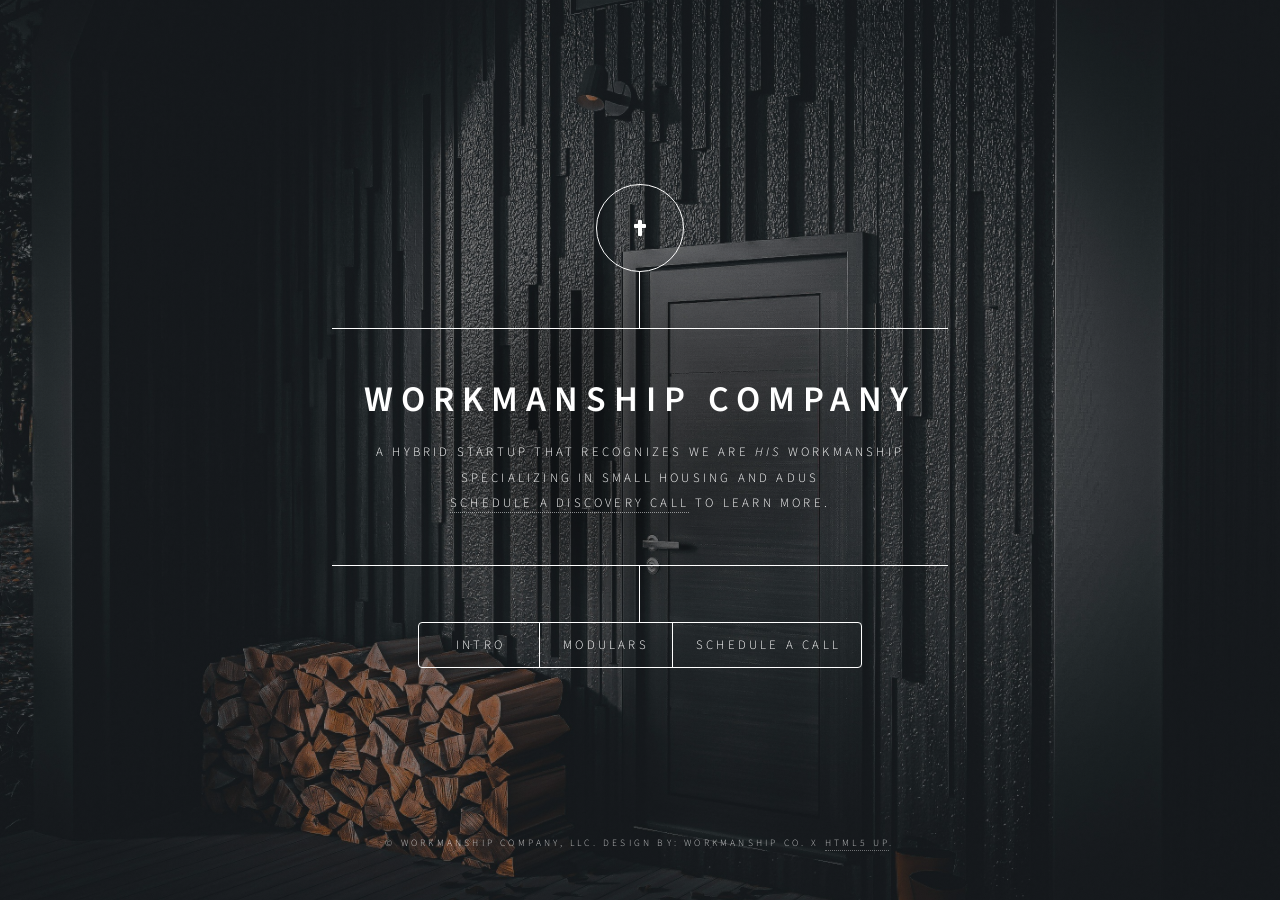
==== sojourn_30_3d.html @ 90fa0908 "more updates - TGBTG" ====
<!DOCTYPE HTML>
<!--
TO GOD BE THE GLORY - 2025 
	Dimension by HTML5 UP
	html5up.net | @ajlkn
	Free for personal and commercial use under the CCA 3.0 license (html5up.net/license)
-->
<html>

<head>
	<title>workmanship co.</title>
	<meta charset="utf-8" />
	<meta name="viewport" content="width=device-width, initial-scale=1, user-scalable=no" />
	<link rel="stylesheet" href="assets/css/main.css" />
	<noscript>
		<link rel="stylesheet" href="assets/css/noscript.css" />
	</noscript>
</head>

<body class="is-preload">

	<!-- Wrapper -->
	<div id="wrapper">

		<!-- Header -->
		<header id="header">
			<div class="logo">
				<i class="fas fa-cross"></i>
			</div>
			<div class="content">
				<div class="inner">
					<h1>Workmanship Company</h1>
					<p>A hybrid startup that recognizes we are <em>HIS</em> workmanship <br> specializing in small
						 housing and ADUs <br> <!--<a
							href="https://link.workmanship.co/widget/bookings/chatwithworkmanship">schedule a discovery
							call</a> -->
							<a href="#calendar">schedule a discovery call</a>
						to learn more.</p>
				</div>
			</div>
			<nav>
				<ul>
					<!-- <li><a href="#intro">Intro</a></li>
								<li><a href="#work">Models</a></li>
								<li><a href="#about">About</a></li>
								<li><a href="#contact">Contact</a></li> -->

					<li><a href="#intro">Intro</a></li>
					<!--<li><a href="#tinyhouse">Tiny Homes</a></li>-->
					<li><a href="#modulars">Modulars</a></li>
					<!--<li><a href="#modulars">Containers</a></li> -->
					 <!-- <li><a href="#modelspricing">Pricing</a></li> -->
					<!--<li><a href="#contact">Quick Start Guide</a></li>-->
					<!-- <li><a href="#3d_viewer">View in 3D</a></li> -->
					 <li><a href="#calendar">Schedule a Call</a></li>

				</ul>
			</nav>
		</header>

		<!-- Main -->
		<div id="main">

			<!-- Intro -->
			<article id="intro">
				<h2 class="major">Intro</h2>
				<span class="image main"><img src="images/cabin_800_px.JPG" alt="" /></span>
				<p>Before the world changed due to COVID, I had a dream, to build something cool. I prayed and asked God
					for direction, and I believe He gave me, simply "start small." I had been intrigued by the idea of
					tiny houses, and so that started the journey.</p>
				<p>The first modular project "Sojourn" is the flagship of what I hope to be a collection of custom built or highly customized
					"off the beaten path" tiny houses. The "Sojourn" takes its name from a word used even in Biblical
					times, meaning short or temporary stay. I opted to make it a "disconnected" space, meaning I have intentionally decided 
					to remove internet WIFI and TVs in order to promote organic thought and reflection and a "quiet place." 
					From my personal experience as well as actual research, that is found to be better for mental health. 
					Wanted to help foster an atmosphere of peaceful, quiet bliss, encouraging myself and others to time to breath.
				</p>
				<p>The Sojourn is currently available for short term rentals, you can <a target="_blank"
						rel="noopener noreferrer" href="https://www.airbnb.com/rooms/1277547156513435525"><strong>book
							it here.</strong></a></p>
				<p>My story continues. After that, I kept praying as I continued to want to learn more about the world of tiny houses and
					other small housing, such as shipping container houses, modulars, and A-frames. In 2024, by Gods
					graces, Workmanship Company was born. <br> <br> My dream is to build small beautiful and affordable
					housing spaces that can aid one in their quest for a more minimalistic lifestyle, and offer a
					disconnect and getaway from the normal course of life. My current goal is to help you build one of our current models on your property, or connect you with those building tiny homes on wheels, A-frames, and Shipping Container housing. Then help guide you along the process, whichever path you choose.
					Workmanship Company aims facilitate the upstart of a community of those appreciative of tiny living, and provide a place where your tiny house dreams become reality. </p>
			</article>


			<!-- Model: Sojourn -->
			<article id="modulars">
				<h2 class="major">Sojourn Casa 30</h2>
				<span class="image main"><img src="images/sojourn_30_black_exterior.png" alt="" /></span>
				<p>The Sojourn Casa 30 is a 16x30 480 sq ft. modular home offering luxury at an affordable price on
					conventional or slab foundation. Comes in standard and deluxe models. Options include a 16x12 back
					deck with our deluxe model, and the choice between a black or blue exterior siding.  <a href="#3d_viewer_1" >Take a 3D Tour (takes a few minutes to load)</a></p> 
				<p style="display: flex; flex-direction: column;"><a
						href="#calendar"
						class="button primary">Let's Build</a></p>
			</article>


			<!-- Model: Shogun -->
			<article id="modulars">
				<h2 class="major">Sojourn Casa 40</h2>
				<span class="image main"><img src="images/sojourn_40_black_exterior_1540x1210.png" alt="" /></span>
				<p>The Sojourn Casa 40 is a 16x40 640 sq ft. modular home offering luxury and additional space at an
					affordable price on conventional or slab foundation. Comes in standard and deluxe models. Options
					include a 16x12 back deck with our Deluxe model and the choice between black or blue exterior siding. <a href="viewer2.html" >Take a 3D Tour (takes a few minutes to load)</a></p> 
				<P style="display: flex; flex-direction: column;"><a
						href="#calendar"
						class="button primary">Let's Build</a></P>
			</article>

			<!-- 3D Viewer -->
			 
			<article id="3d_viewer_1">
				<h2 class="major">Sojourn Casa 30 Tour</h2>

				<div style="width:100%; height:700px;">
					<iframe src="https://viewer.tinyeasy.co?designViewer=f6b82cb5-5135-4a66-bc75-b08a7bab921f" style="width:100%; height:100%; border:none;" frameborder="0"
						allowfullscreen>
					</iframe>
				</div>
				<P style="display: flex; flex-direction: column;"><a
						href="#calendar"
						class="button primary">Let's Build</a></P>
			</article>




	
			<article id="calendar">
				<h2 class="major">Schedule a Call</h2>
				<!-- <iframe src="https://link.workmanship.co/widget/booking/3oI3dqCGJcI8I9xsNzCR" style="width: 100%;border:none;overflow: hidden;" scrolling="no" id="3oI3dqCGJcI8I9xsNzCR_1755703673486"></iframe><br><script src="https://link.workmanship.co/js/form_embed.js" type="text/javascript"></script> -->
			<iframe src="https://link.workmanship.co/widget/booking/3oI3dqCGJcI8I9xsNzCR" style="width: 100%;border:none;overflow: hidden;" scrolling="no" id="3oI3dqCGJcI8I9xsNzCR_1755792618648"></iframe><br><script src="https://link.workmanship.co/js/form_embed.js" type="text/javascript"></script>
			</article>



			<!--  Version 2 -->
			<article id="contact">

			
<div>
				<iframe
    src="https://link.workmanship.co/widget/form/Af2not3WNgk77LhYDXPC"
    style="width:100%;height:100%;border:none;border-radius:0px"
    id="inline-Af2not3WNgk77LhYDXPC" 
    data-layout="{'id':'INLINE'}"
    data-trigger-type="alwaysShow"
    data-trigger-value=""
    data-activation-type="alwaysActivated"
    data-activation-value=""
    data-deactivation-type="neverDeactivate"
    data-deactivation-value=""
    data-form-name="** MY GHL CONTACT US FORM ** "
    data-height="873"
    data-layout-iframe-id="inline-Af2not3WNgk77LhYDXPC"
    data-form-id="Af2not3WNgk77LhYDXPC"
    title="** MY GHL CONTACT US FORM ** "
        >
</iframe>
<script src="https://link.workmanship.co/js/form_embed.js"></script>

</div>
			</article>
			<!-- End version 2-->



			<!-- Calendar (Embedded) -->
<article id="schedule_call">
<iframe src="https://link.workmanship.co/widget/booking/3oI3dqCGJcI8I9xsNzCR" 
style="width: 100%;border:none;overflow: hidden;" 
scrolling="no" 
id="3oI3dqCGJcI8I9xsNzCR_1755703673486">
</iframe><br><script src="https://link.workmanship.co/js/form_embed.js" type="text/javascript"></script>
<!-- if they schedule a call, it shoudl also add them to the mailing list -->
</article>

			 <!-- End Calendar (Embedded)-->


		</div>

		<!-- Footer -->
		<footer id="footer">
			<p class="copyright">&copy; Workmanship Company, LLC. Design by: Workmanship Co. x <a href="https://html5up.net">HTML5 UP</a>.
			</p>
		</footer>

	</div>

	<!-- BG -->
	<div id="bg"></div>

	<!-- Scripts -->
	<script src="assets/js/jquery.min.js"></script>
	<script src="assets/js/browser.min.js"></script>
	<script src="assets/js/breakpoints.min.js"></script>
	<script src="assets/js/util.js"></script>
	<script src="assets/js/main.js"></script>

</body>

</html>
---- assets/css/main.css ----
@import url(fontawesome-all.min.css);
@import url("https://fonts.googleapis.com/css?family=Source+Sans+Pro:300italic,600italic,300,600");

/*
	Dimension by HTML5 UP
	html5up.net | @ajlkn
	Free for personal and commercial use under the CCA 3.0 license (html5up.net/license)
*/

html, body, div, span, applet, object,
iframe, h1, h2, h3, h4, h5, h6, p, blockquote,
pre, a, abbr, acronym, address, big, cite,
code, del, dfn, em, img, ins, kbd, q, s, samp,
small, strike, strong, sub, sup, tt, var, b,
u, i, center, dl, dt, dd, ol, ul, li, fieldset,
form, label, legend, table, caption, tbody,
tfoot, thead, tr, th, td, article, aside,
canvas, details, embed, figure, figcaption,
footer, header, hgroup, menu, nav, output, ruby,
section, summary, time, mark, audio, video {
	margin: 0;
	padding: 0;
	border: 0;
	font-size: 100%;
	font: inherit;
	vertical-align: baseline;}

article, aside, details, figcaption, figure,
footer, header, hgroup, menu, nav, section {
	display: block;}

body {
	line-height: 1;
}

ol, ul {
	list-style: none;
}

blockquote, q {
	quotes: none;
}

	blockquote:before, blockquote:after, q:before, q:after {
		content: '';
		content: none;
	}

table {
	border-collapse: collapse;
	border-spacing: 0;
}

body {
	-webkit-text-size-adjust: none;
}

/* mark {
	background-color: transparent;
	color: inherit;
} */

input::-moz-focus-inner {
	border: 0;
	padding: 0;
}

input, select, textarea {
	-moz-appearance: none;
	-webkit-appearance: none;
	-ms-appearance: none;
	appearance: none;
}

/* Basic */

	@-ms-viewport {
		width: device-width;
	}

	@media screen and (max-width: 480px) {

		html, body {
			min-width: 320px;
		}

	}

	html {
		box-sizing: border-box;
	}

	*, *:before, *:after {
		box-sizing: inherit;
	}

	body {
		background: #1b1f22;
	}

		body.is-preload *, body.is-preload *:before, body.is-preload *:after {
			-moz-animation: none !important;
			-webkit-animation: none !important;
			-ms-animation: none !important;
			animation: none !important;
			-moz-transition: none !important;
			-webkit-transition: none !important;
			-ms-transition: none !important;
			transition: none !important;
		}

/* Type */

	html {
		font-size: 16pt;
	}

		@media screen and (max-width: 1680px) {

			html {
				font-size: 12pt;
			}

		}

		@media screen and (max-width: 736px) {

			html {
				font-size: 11pt;
			}

		}

		@media screen and (max-width: 360px) {

			html {
				font-size: 10pt;
			}

		}

	body, input, select, textarea {
		color: #ffffff;
		font-family: "Source Sans Pro", sans-serif;
		font-weight: 300;
		font-size: 1rem;
		line-height: 1.65;
	}

	a {
		-moz-transition: color 0.2s ease-in-out, background-color 0.2s ease-in-out, border-bottom-color 0.2s ease-in-out;
		-webkit-transition: color 0.2s ease-in-out, background-color 0.2s ease-in-out, border-bottom-color 0.2s ease-in-out;
		-ms-transition: color 0.2s ease-in-out, background-color 0.2s ease-in-out, border-bottom-color 0.2s ease-in-out;
		transition: color 0.2s ease-in-out, background-color 0.2s ease-in-out, border-bottom-color 0.2s ease-in-out;
		border-bottom: dotted 1px rgba(255, 255, 255, 0.5);
		text-decoration: none;
		color: inherit;
	}

		a:hover {
			border-bottom-color: transparent;
		}

	strong, b {
		color: #ffffff;
		font-weight: 600;
	}

	em, i {
		font-style: italic;
	}

	p {
		margin: 0 0 2rem 0;
	}

	h1, h2, h3, h4, h5, h6 {
		color: #ffffff;
		font-weight: 600;
		line-height: 1.5;
		margin: 0 0 1rem 0;
		text-transform: uppercase;
		letter-spacing: 0.2rem;
	}

		h1 a, h2 a, h3 a, h4 a, h5 a, h6 a {
			color: inherit;
			text-decoration: none;
		}

		h1.major, h2.major, h3.major, h4.major, h5.major, h6.major {
			border-bottom: solid 1px #ffffff;
			width: -moz-max-content;
			width: -webkit-max-content;
			width: -ms-max-content;
			width: max-content;
			padding-bottom: 0.5rem;
			margin: 0 0 2rem 0;
		}

	h1 {
		font-size: 2.25rem;
		line-height: 1.3;
		letter-spacing: 0.5rem;
	}

	h2 {
		font-size: 1.5rem;
		line-height: 1.4;
		letter-spacing: 0.5rem;
	}

	h3 {
		font-size: 1rem;
	}

	h4 {
		font-size: 0.8rem;
	}

	h5 {
		font-size: 0.7rem;
	}

	h6 {
		font-size: 0.6rem;
	}

	@media screen and (max-width: 736px) {

		h1 {
			font-size: 1.75rem;
			line-height: 1.4;
		}

		h2 {
			font-size: 1.25em;
			line-height: 1.5;
		}

	}

	sub {
		font-size: 0.8rem;
		position: relative;
		top: 0.5rem;
	}

	sup {
		font-size: 0.8rem;
		position: relative;
		top: -0.5rem;
	}

	blockquote {
		border-left: solid 4px #ffffff;
		font-style: italic;
		margin: 0 0 2rem 0;
		padding: 0.5rem 0 0.5rem 2rem;
	}

	code {
		background: rgba(255, 255, 255, 0.075);
		border-radius: 4px;
		font-family: "Courier New", monospace;
		font-size: 0.9rem;
		margin: 0 0.25rem;
		padding: 0.25rem 0.65rem;
	}

	pre {
		-webkit-overflow-scrolling: touch;
		font-family: "Courier New", monospace;
		font-size: 0.9rem;
		margin: 0 0 2rem 0;
	}

		pre code {
			display: block;
			line-height: 1.75;
			padding: 1rem 1.5rem;
			overflow-x: auto;
		}

	hr {
		border: 0;
		border-bottom: solid 1px #ffffff;
		margin: 2.75rem 0;
	}

	.align-left {
		text-align: left;
	}

	.align-center {
		text-align: center;
	}

	.align-right {
		text-align: right;
	}

/* Form */

	form {
		margin: 0 0 2rem 0;
	}

		form > :last-child {
			margin-bottom: 0;
		}

		form > .fields {
			display: -moz-flex;
			display: -webkit-flex;
			display: -ms-flex;
			display: flex;
			-moz-flex-wrap: wrap;
			-webkit-flex-wrap: wrap;
			-ms-flex-wrap: wrap;
			flex-wrap: wrap;
			width: calc(100% + 3rem);
			margin: -1.5rem 0 2rem -1.5rem;
		}

			form > .fields > .field {
				-moz-flex-grow: 0;
				-webkit-flex-grow: 0;
				-ms-flex-grow: 0;
				flex-grow: 0;
				-moz-flex-shrink: 0;
				-webkit-flex-shrink: 0;
				-ms-flex-shrink: 0;
				flex-shrink: 0;
				padding: 1.5rem 0 0 1.5rem;
				width: calc(100% - 1.5rem);
			}

				form > .fields > .field.half {
					width: calc(50% - 0.75rem);
				}

				form > .fields > .field.third {
					width: calc(100%/3 - 0.5rem);
				}

				form > .fields > .field.quarter {
					width: calc(25% - 0.375rem);
				}

		@media screen and (max-width: 480px) {

			form > .fields {
				width: calc(100% + 3rem);
				margin: -1.5rem 0 2rem -1.5rem;
			}

				form > .fields > .field {
					padding: 1.5rem 0 0 1.5rem;
					width: calc(100% - 1.5rem);
				}

					form > .fields > .field.half {
						width: calc(100% - 1.5rem);
					}

					form > .fields > .field.third {
						width: calc(100% - 1.5rem);
					}

					form > .fields > .field.quarter {
						width: calc(100% - 1.5rem);
					}

		}

	label {
		color: #ffffff;
		display: block;
		font-size: 0.8rem;
		font-weight: 300;
		letter-spacing: 0.2rem;
		line-height: 1.5;
		margin: 0 0 1rem 0;
		text-transform: uppercase;
	}

	input[type="text"],
	input[type="password"],
	input[type="email"],
	input[type="tel"],
	select,
	textarea {
		-moz-appearance: none;
		-webkit-appearance: none;
		-ms-appearance: none;
		appearance: none;
		-moz-transition: border-color 0.2s ease-in-out, box-shadow 0.2s ease-in-out, background-color 0.2s ease-in-out;
		-webkit-transition: border-color 0.2s ease-in-out, box-shadow 0.2s ease-in-out, background-color 0.2s ease-in-out;
		-ms-transition: border-color 0.2s ease-in-out, box-shadow 0.2s ease-in-out, background-color 0.2s ease-in-out;
		transition: border-color 0.2s ease-in-out, box-shadow 0.2s ease-in-out, background-color 0.2s ease-in-out;
		background-color: transparent;
		border-radius: 4px;
		border: solid 1px #ffffff;
		color: inherit;
		display: block;
		outline: 0;
		padding: 0 1rem;
		text-decoration: none;
		width: 100%;
	}

		input[type="text"]:invalid,
		input[type="password"]:invalid,
		input[type="email"]:invalid,
		input[type="tel"]:invalid,
		select:invalid,
		textarea:invalid {
			box-shadow: none;
		}

		input[type="text"]:focus,
		input[type="password"]:focus,
		input[type="email"]:focus,
		input[type="tel"]:focus,
		select:focus,
		textarea:focus {
			background: rgba(255, 255, 255, 0.075);
			border-color: #ffffff;
			box-shadow: 0 0 0 1px #ffffff;
		}

	select {
		background-image: url("data:image/svg+xml;charset=utf8,%3Csvg xmlns='http://www.w3.org/2000/svg' width='40' height='40' preserveAspectRatio='none' viewBox='0 0 40 40'%3E%3Cpath d='M9.4,12.3l10.4,10.4l10.4-10.4c0.2-0.2,0.5-0.4,0.9-0.4c0.3,0,0.6,0.1,0.9,0.4l3.3,3.3c0.2,0.2,0.4,0.5,0.4,0.9 c0,0.4-0.1,0.6-0.4,0.9L20.7,31.9c-0.2,0.2-0.5,0.4-0.9,0.4c-0.3,0-0.6-0.1-0.9-0.4L4.3,17.3c-0.2-0.2-0.4-0.5-0.4-0.9 c0-0.4,0.1-0.6,0.4-0.9l3.3-3.3c0.2-0.2,0.5-0.4,0.9-0.4S9.1,12.1,9.4,12.3z' fill='%23ffffff' /%3E%3C/svg%3E");
		background-size: 1.25rem;
		background-repeat: no-repeat;
		background-position: calc(100% - 1rem) center;
		height: 2.75rem;
		padding-right: 2.75rem;
		text-overflow: ellipsis;
	}

		select option {
			color: #ffffff;
			background: #1b1f22;
		}

		select:focus::-ms-value {
			background-color: transparent;
		}

		select::-ms-expand {
			display: none;
		}

	input[type="text"],
	input[type="password"],
	input[type="email"],
	select {
		height: 2.75rem;
	}

	textarea {
		padding: 0.75rem 1rem;
	}

	input[type="checkbox"],
	input[type="radio"] {
		-moz-appearance: none;
		-webkit-appearance: none;
		-ms-appearance: none;
		appearance: none;
		display: block;
		float: left;
		margin-right: -2rem;
		opacity: 0;
		width: 1rem;
		z-index: -1;
	}

		input[type="checkbox"] + label,
		input[type="radio"] + label {
			text-decoration: none;
			-moz-user-select: none;
			-webkit-user-select: none;
			-ms-user-select: none;
			user-select: none;
			color: #ffffff;
			cursor: pointer;
			display: inline-block;
			font-size: 0.8rem;
			font-weight: 300;
			margin: 0 0 0.5rem 0;
			padding-left: 2.65rem;
			padding-right: 0.75rem;
			position: relative;
		}

			input[type="checkbox"] + label:before,
			input[type="radio"] + label:before {
				-moz-osx-font-smoothing: grayscale;
				-webkit-font-smoothing: antialiased;
				display: inline-block;
				font-style: normal;
				font-variant: normal;
				text-rendering: auto;
				line-height: 1;
				text-transform: none !important;
				font-family: 'Font Awesome 5 Free';
				font-weight: 900;
			}

			input[type="checkbox"] + label:before,
			input[type="radio"] + label:before {
				-moz-transition: border-color 0.2s ease-in-out, box-shadow 0.2s ease-in-out, background-color 0.2s ease-in-out;
				-webkit-transition: border-color 0.2s ease-in-out, box-shadow 0.2s ease-in-out, background-color 0.2s ease-in-out;
				-ms-transition: border-color 0.2s ease-in-out, box-shadow 0.2s ease-in-out, background-color 0.2s ease-in-out;
				transition: border-color 0.2s ease-in-out, box-shadow 0.2s ease-in-out, background-color 0.2s ease-in-out;
				border-radius: 4px;
				border: solid 1px #ffffff;
				content: '';
				display: inline-block;
				height: 1.65rem;
				left: 0;
				line-height: 1.65rem;
				position: absolute;
				text-align: center;
				top: -0.15rem;
				width: 1.65rem;
			}

		input[type="checkbox"]:checked + label:before,
		input[type="radio"]:checked + label:before {
			background: #ffffff !important;
			border-color: #ffffff !important;
			color: #fcfcfc;
			content: '\f00c';
		}

		input[type="checkbox"]:focus + label:before,
		input[type="radio"]:focus + label:before {
			background: rgba(247, 245, 245, 0.365);
			border-color: #ffffff;
			box-shadow: 0 0 0 1px #ffffff;
		}

	input[type="checkbox"] + label:before {
		border-radius: 4px;
	}

	input[type="radio"] + label:before {
		border-radius: 100%;
	}

	::-webkit-input-placeholder {
		color: rgba(255, 255, 255, 0.999) !important;
		opacity: 1.0;
	}

	:-moz-placeholder {
		color: rgba(255, 255, 255, 0.994) !important;
		opacity: 1.0;
	}

	::-moz-placeholder {
		color: rgb(255, 255, 255) !important;
		opacity: 1.0;
	}

	:-ms-input-placeholder {
		color: rgb(255, 255, 255) !important;
		opacity: 1.0;
	}

	.formerize-placeholder {
		color: rgb(255, 255, 255) !important;
		opacity: 1.0;
	}

/* Box */

	.box {
		border-radius: 4px;
		border: solid 1px #ffffff;
		margin-bottom: 2rem;
		padding: 1.5em;
	}

		.box > :last-child,
		.box > :last-child > :last-child,
		.box > :last-child > :last-child > :last-child {
			margin-bottom: 0;
		}

		.box.alt {
			border: 0;
			border-radius: 0;
			padding: 0;
		}

/* Icon */

	.icon {
		text-decoration: none;
		border-bottom: none;
		position: relative;
	}

		.icon:before {
			-moz-osx-font-smoothing: grayscale;
			-webkit-font-smoothing: antialiased;
			display: inline-block;
			font-style: normal;
			font-variant: normal;
			text-rendering: auto;
			line-height: 1;
			text-transform: none !important;
			font-family: 'Font Awesome 5 Free';
			font-weight: 400;
		}

		.icon > .label {
			display: none;
		}

		.icon:before {
			line-height: inherit;
		}

		.icon.solid:before {
			font-weight: 900;
		}

		.icon.brands:before {
			font-family: 'Font Awesome 5 Brands';
		}

/* Image */

	.image {
		border-radius: 4px;
		border: 0;
		display: inline-block;
		position: relative;
	}

		.image:before {
			pointer-events: none;
			background-image: url("../../images/overlay.png");
			background-color: rgba(19, 21, 25, 0.5);
			border-radius: 4px;
			content: '';
			display: block;
			height: 100%;
			left: 0;
			opacity: 0.5;
			position: absolute;
			top: 0;
			width: 100%;
		}

		.image img {
			border-radius: 4px;
			display: block;
		}

		.image.left, .image.right {
			max-width: 40%;
		}

			.image.left img, .image.right img {
				width: 100%;
			}

		.image.left {
			float: left;
			padding: 0 1.5em 1em 0;
			top: 0.25em;
		}

		.image.right {
			float: right;
			padding: 0 0 1em 1.5em;
			top: 0.25em;
		}

		.image.fit {
			display: block;
			margin: 0 0 2rem 0;
			width: 100%;
		}

			.image.fit img {
				width: 100%;
			}

		.image.main {
			display: block;
			margin: 2.5rem 0;
			width: 100%;
		}

			.image.main img {
				width: 100%;
			}

		@media screen and (max-width: 736px) {

			.image.main {
				margin: 2rem 0;
			}

		}

		@media screen and (max-width: 480px) {

			.image.main {
				margin: 1.5rem 0;
			}

		}

/* List */

	ol {
		list-style: decimal;
		margin: 0 0 2rem 0;
		padding-left: 1.25em;
	}

		ol li {
			padding-left: 0.25em;
		}

	ul {
		list-style: disc;
		margin: 0 0 2rem 0;
		padding-left: 1em;
	}

		ul li {
			padding-left: 0.5em;
		}

		ul.alt {
			list-style: none;
			padding-left: 0;
		}

			ul.alt li {
				border-top: solid 1px #ffffff;
				padding: 0.5em 0;
			}

				ul.alt li:first-child {
					border-top: 0;
					padding-top: 0;
				}

	dl {
		margin: 0 0 2rem 0;
	}

		dl dt {
			display: block;
			font-weight: 600;
			margin: 0 0 1rem 0;
		}

		dl dd {
			margin-left: 2rem;
		}

/* Actions */

	ul.actions {
		display: -moz-flex;
		display: -webkit-flex;
		display: -ms-flex;
		display: flex;
		cursor: default;
		list-style: none;
		margin-left: -1rem;
		padding-left: 0;
	}

		ul.actions li {
			padding: 0 0 0 1rem;
			vertical-align: middle;
		}

		ul.actions.special {
			-moz-justify-content: center;
			-webkit-justify-content: center;
			-ms-justify-content: center;
			justify-content: center;
			width: 100%;
			margin-left: 0;
		}

			ul.actions.special li:first-child {
				padding-left: 0;
			}

		ul.actions.stacked {
			-moz-flex-direction: column;
			-webkit-flex-direction: column;
			-ms-flex-direction: column;
			flex-direction: column;
			margin-left: 0;
		}

			ul.actions.stacked li {
				padding: 1.3rem 0 0 0;
			}

				ul.actions.stacked li:first-child {
					padding-top: 0;
				}

		ul.actions.fit {
			width: calc(100% + 1rem);
		}

			ul.actions.fit li {
				-moz-flex-grow: 1;
				-webkit-flex-grow: 1;
				-ms-flex-grow: 1;
				flex-grow: 1;
				-moz-flex-shrink: 1;
				-webkit-flex-shrink: 1;
				-ms-flex-shrink: 1;
				flex-shrink: 1;
				width: 100%;
			}

				ul.actions.fit li > * {
					width: 100%;
				}

			ul.actions.fit.stacked {
				width: 100%;
			}

		@media screen and (max-width: 480px) {

			ul.actions:not(.fixed) {
				-moz-flex-direction: column;
				-webkit-flex-direction: column;
				-ms-flex-direction: column;
				flex-direction: column;
				margin-left: 0;
				width: 100% !important;
			}

				ul.actions:not(.fixed) li {
					-moz-flex-grow: 1;
					-webkit-flex-grow: 1;
					-ms-flex-grow: 1;
					flex-grow: 1;
					-moz-flex-shrink: 1;
					-webkit-flex-shrink: 1;
					-ms-flex-shrink: 1;
					flex-shrink: 1;
					padding: 1rem 0 0 0;
					text-align: center;
					width: 100%;
				}

					ul.actions:not(.fixed) li > * {
						width: 100%;
					}

					ul.actions:not(.fixed) li:first-child {
						padding-top: 0;
					}

					ul.actions:not(.fixed) li input[type="submit"],
					ul.actions:not(.fixed) li input[type="reset"],
					ul.actions:not(.fixed) li input[type="button"],
					ul.actions:not(.fixed) li button,
					ul.actions:not(.fixed) li .button {
						width: 100%;
					}

						ul.actions:not(.fixed) li input[type="submit"].icon:before,
						ul.actions:not(.fixed) li input[type="reset"].icon:before,
						ul.actions:not(.fixed) li input[type="button"].icon:before,
						ul.actions:not(.fixed) li button.icon:before,
						ul.actions:not(.fixed) li .button.icon:before {
							margin-left: -0.5em;
						}

		}

/* Icons */

	ul.icons {
		cursor: default;
		list-style: none;
		padding-left: 0;
	}

		ul.icons li {
			display: inline-block;
			padding: 0 0.75em 0 0;
		}

			ul.icons li:last-child {
				padding-right: 0;
			}

			ul.icons li a {
				border-radius: 100%;
				box-shadow: inset 0 0 0 1px #ffffff;
				display: inline-block;
				height: 2.25rem;
				line-height: 2.25rem;
				text-align: center;
				width: 2.25rem;
			}

				ul.icons li a:hover {
					background-color: rgba(255, 255, 255, 0.075);
				}

				ul.icons li a:active {
					background-color: rgba(255, 255, 255, 0.175);
				}

/* Table */

	.table-wrapper {
		-webkit-overflow-scrolling: touch;
		overflow-x: auto;
	}

	table {
		margin: 0 0 2rem 0;
		width: 100%;
	}

		table tbody tr {
			border: solid 1px #ffffff;
			border-left: 0;
			border-right: 0;
		}

			table tbody tr:nth-child(2n + 1) {
				background-color: rgba(255, 255, 255, 0.075);
			}

		table td {
			padding: 0.75em 0.75em;
		}

		table th {
			color: #ffffff;
			font-size: 0.9em;
			font-weight: 600;
			padding: 0 0.75em 0.75em 0.75em;
			text-align: left;
		}

		table thead {
			border-bottom: solid 2px #ffffff;
		}

		table tfoot {
			border-top: solid 2px #ffffff;
		}

		table.alt {
			border-collapse: separate;
		}

			table.alt tbody tr td {
				border: solid 1px #ffffff;
				border-left-width: 0;
				border-top-width: 0;
			}

				table.alt tbody tr td:first-child {
					border-left-width: 1px;
				}

			table.alt tbody tr:first-child td {
				border-top-width: 1px;
			}

			table.alt thead {
				border-bottom: 0;
			}

			table.alt tfoot {
				border-top: 0;
			}

/* Button */

	input[type="submit"],
	input[type="reset"],
	input[type="button"],
	button,
	.button {
		-moz-appearance: none;
		-webkit-appearance: none;
		-ms-appearance: none;
		appearance: none;
		-moz-transition: background-color 0.2s ease-in-out, color 0.2s ease-in-out;
		-webkit-transition: background-color 0.2s ease-in-out, color 0.2s ease-in-out;
		-ms-transition: background-color 0.2s ease-in-out, color 0.2s ease-in-out;
		transition: background-color 0.2s ease-in-out, color 0.2s ease-in-out;
		background-color: transparent;
		border-radius: 4px;
		border: 0;
		box-shadow: inset 0 0 0 1px #ffffff;
		color: #ffffff !important;
		cursor: pointer;
		display: inline-block;
		font-size: 0.8rem;
		font-weight: 300;
		height: 2.75rem;
		letter-spacing: 0.2rem;
		line-height: 2.75rem;
		outline: 0;
		padding: 0 1.25rem 0 1.35rem;
		text-align: center;
		text-decoration: none;
		text-transform: uppercase;
		white-space: nowrap;
	}

		input[type="submit"]:hover,
		input[type="reset"]:hover,
		input[type="button"]:hover,
		button:hover,
		.button:hover {
			background-color: rgba(255, 255, 255, 0.075);
		}

		input[type="submit"]:active,
		input[type="reset"]:active,
		input[type="button"]:active,
		button:active,
		.button:active {
			background-color: rgba(255, 255, 255, 0.175);
		}

		input[type="submit"].icon:before,
		input[type="reset"].icon:before,
		input[type="button"].icon:before,
		button.icon:before,
		.button.icon:before {
			margin-right: 0.5em;
		}

		input[type="submit"].fit,
		input[type="reset"].fit,
		input[type="button"].fit,
		button.fit,
		.button.fit {
			width: 100%;
		}

		input[type="submit"].small,
		input[type="reset"].small,
		input[type="button"].small,
		button.small,
		.button.small {
			font-size: 0.6rem;
			height: 2.0625rem;
			line-height: 2.0625rem;
		}

		input[type="submit"].primary,
		input[type="reset"].primary,
		input[type="button"].primary,
		button.primary,
		.button.primary {
			background-color: #ffffff;
			color: #1b1f22 !important;
			font-weight: 600;
		}

		input[type="submit"].disabled, input[type="submit"]:disabled,
		input[type="reset"].disabled,
		input[type="reset"]:disabled,
		input[type="button"].disabled,
		input[type="button"]:disabled,
		button.disabled,
		button:disabled,
		.button.disabled,
		.button:disabled {
			pointer-events: none;
			cursor: default;
			opacity: 0.25;
		}

	input[type="submit"],
	input[type="reset"],
	input[type="button"],
	button {
		line-height: calc(2.75rem - 2px);
	}

/* BG */

	#bg {
		-moz-transform: scale(1.0);
		-webkit-transform: scale(1.0);
		-ms-transform: scale(1.0);
		transform: scale(1.0);
		-webkit-backface-visibility: hidden;
		position: fixed;
		top: 0;
		left: 0;
		width: 100%;
		height: 100vh;
		z-index: 1;
	}

		#bg:before, #bg:after {
			content: '';
			display: block;
			position: absolute;
			top: 0;
			left: 0;
			width: 100%;
			height: 100%;
		}

		#bg:before {
			-moz-transition: background-color 2.5s ease-in-out;
			-webkit-transition: background-color 2.5s ease-in-out;
			-ms-transition: background-color 2.5s ease-in-out;
			transition: background-color 2.5s ease-in-out;
			-moz-transition-delay: 0.75s;
			-webkit-transition-delay: 0.75s;
			-ms-transition-delay: 0.75s;
			transition-delay: 0.75s;
			background-image: linear-gradient(to top, rgba(19, 21, 25, 0.5), rgba(19, 21, 25, 0.5)), url("../../images/overlay.png");
			background-size: auto,
 256px 256px;
			background-position: center,
 center;
			background-repeat: no-repeat,
 repeat;
			z-index: 2;
		}

		#bg:after {
			-moz-transform: scale(1.125);
			-webkit-transform: scale(1.125);
			-ms-transform: scale(1.125);
			transform: scale(1.125);
			-moz-transition: -moz-transform 0.325s ease-in-out, -moz-filter 0.325s ease-in-out;
			-webkit-transition: -webkit-transform 0.325s ease-in-out, -webkit-filter 0.325s ease-in-out;
			-ms-transition: -ms-transform 0.325s ease-in-out, -ms-filter 0.325s ease-in-out;
			transition: transform 0.325s ease-in-out, filter 0.325s ease-in-out;
			/*background-image: url("../../images/bg.jpg");*/
			/*background-image: url("../../images/thomas-werneken-tiny_house_background-unsplash.jpg");*/
			background-image: url("../../images/thomas-werneken-closeup-house-unsplash.jpg");
			background-position: center;
			background-size: cover;
			background-repeat: no-repeat;
			z-index: 1;
		}

		body.is-article-visible #bg:after {
			-moz-transform: scale(1.0825);
			-webkit-transform: scale(1.0825);
			-ms-transform: scale(1.0825);
			transform: scale(1.0825);
			-moz-filter: blur(0.2rem);
			-webkit-filter: blur(0.2rem);
			-ms-filter: blur(0.2rem);
			filter: blur(0.2rem);
		}

		body.is-preload #bg:before {
			background-color: #000000;
		}

/* Wrapper */

	#wrapper {
		display: -moz-flex;
		display: -webkit-flex;
		display: -ms-flex;
		display: flex;
		-moz-flex-direction: column;
		-webkit-flex-direction: column;
		-ms-flex-direction: column;
		flex-direction: column;
		-moz-align-items: center;
		-webkit-align-items: center;
		-ms-align-items: center;
		align-items: center;
		-moz-justify-content: space-between;
		-webkit-justify-content: space-between;
		-ms-justify-content: space-between;
		justify-content: space-between;
		position: relative;
		min-height: 100vh;
		width: 100%;
		padding: 4rem 2rem;
		z-index: 3;
	}

		#wrapper:before {
			content: '';
			display: block;
		}

		@media screen and (max-width: 1680px) {

			#wrapper {
				padding: 3rem 2rem;
			}

		}

		@media screen and (max-width: 736px) {

			#wrapper {
				padding: 2rem 1rem;
			}

		}

		@media screen and (max-width: 480px) {

			#wrapper {
				padding: 1rem;
			}

		}

/* Header */

	#header {
		display: -moz-flex;
		display: -webkit-flex;
		display: -ms-flex;
		display: flex;
		-moz-flex-direction: column;
		-webkit-flex-direction: column;
		-ms-flex-direction: column;
		flex-direction: column;
		-moz-align-items: center;
		-webkit-align-items: center;
		-ms-align-items: center;
		align-items: center;
		-moz-transition: -moz-transform 0.325s ease-in-out, -moz-filter 0.325s ease-in-out, opacity 0.325s ease-in-out;
		-webkit-transition: -webkit-transform 0.325s ease-in-out, -webkit-filter 0.325s ease-in-out, opacity 0.325s ease-in-out;
		-ms-transition: -ms-transform 0.325s ease-in-out, -ms-filter 0.325s ease-in-out, opacity 0.325s ease-in-out;
		transition: transform 0.325s ease-in-out, filter 0.325s ease-in-out, opacity 0.325s ease-in-out;
		background-image: -moz-radial-gradient(rgba(0, 0, 0, 0.25) 25%, rgba(0, 0, 0, 0) 55%);
		background-image: -webkit-radial-gradient(rgba(0, 0, 0, 0.25) 25%, rgba(0, 0, 0, 0) 55%);
		background-image: -ms-radial-gradient(rgba(0, 0, 0, 0.25) 25%, rgba(0, 0, 0, 0) 55%);
		background-image: radial-gradient(rgba(0, 0, 0, 0.25) 25%, rgba(0, 0, 0, 0) 55%);
		max-width: 100%;
		text-align: center;
	}

		#header > * {
			-moz-transition: opacity 0.325s ease-in-out;
			-webkit-transition: opacity 0.325s ease-in-out;
			-ms-transition: opacity 0.325s ease-in-out;
			transition: opacity 0.325s ease-in-out;
			position: relative;
			margin-top: 3.5rem;
		}

			#header > *:before {
				content: '';
				display: block;
				position: absolute;
				top: calc(-3.5rem - 1px);
				left: calc(50% - 1px);
				width: 1px;
				height: calc(3.5rem + 1px);
				background: #ffffff;
			}

		#header > :first-child {
			margin-top: 0;
		}

			#header > :first-child:before {
				display: none;
			}

		#header .logo {
			width: 5.5rem;
			height: 5.5rem;
			line-height: 5.5rem;
			border: solid 1px #ffffff;
			border-radius: 100%;
		}

			#header .logo .icon:before {
				font-size: 2rem;
			}

		#header .content {
			border-style: solid;
			border-color: #ffffff;
			border-top-width: 1px;
			border-bottom-width: 1px;
			max-width: 100%;
		}

			#header .content .inner {
				-moz-transition: max-height 0.75s ease, padding 0.75s ease, opacity 0.325s ease-in-out;
				-webkit-transition: max-height 0.75s ease, padding 0.75s ease, opacity 0.325s ease-in-out;
				-ms-transition: max-height 0.75s ease, padding 0.75s ease, opacity 0.325s ease-in-out;
				transition: max-height 0.75s ease, padding 0.75s ease, opacity 0.325s ease-in-out;
				-moz-transition-delay: 0.25s;
				-webkit-transition-delay: 0.25s;
				-ms-transition-delay: 0.25s;
				transition-delay: 0.25s;
				padding: 3rem 2rem;
				max-height: 40rem;
				overflow: hidden;
			}

				#header .content .inner > :last-child {
					margin-bottom: 0;
				}

			#header .content p {
				text-transform: uppercase;
				letter-spacing: 0.2rem;
				font-size: 0.8rem;
				line-height: 2;
			}

		#header nav ul {
			display: -moz-flex;
			display: -webkit-flex;
			display: -ms-flex;
			display: flex;
			margin-bottom: 0;
			list-style: none;
			padding-left: 0;
			border: solid 1px #ffffff;
			border-radius: 4px;
		}

			#header nav ul li {
				padding-left: 0;
				border-left: solid 1px #ffffff;
			}

				#header nav ul li:first-child {
					border-left: 0;
				}

				#header nav ul li a {
					display: block;
					min-width: 7.5rem;
					height: 2.75rem;
					line-height: 2.75rem;
					padding: 0 1.25rem 0 1.45rem;
					text-transform: uppercase;
					letter-spacing: 0.2rem;
					font-size: 0.8rem;
					border-bottom: 0;
				}

					#header nav ul li a:hover {
						background-color: rgba(255, 255, 255, 0.075);
					}

					#header nav ul li a:active {
						background-color: rgba(255, 255, 255, 0.175);
					}

		#header nav.use-middle:after {
			content: '';
			display: block;
			position: absolute;
			top: 0;
			left: calc(50% - 1px);
			width: 1px;
			height: 100%;
			background: #ffffff;
		}

		#header nav.use-middle ul li.is-middle {
			border-left: 0;
		}

		body.is-article-visible #header {
			-moz-transform: scale(0.95);
			-webkit-transform: scale(0.95);
			-ms-transform: scale(0.95);
			transform: scale(0.95);
			-moz-filter: blur(0.1rem);
			-webkit-filter: blur(0.1rem);
			-ms-filter: blur(0.1rem);
			filter: blur(0.1rem);
			opacity: 0;
		}

		body.is-preload #header {
			-moz-filter: blur(0.125rem);
			-webkit-filter: blur(0.125rem);
			-ms-filter: blur(0.125rem);
			filter: blur(0.125rem);
		}

			body.is-preload #header > * {
				opacity: 0;
			}

			body.is-preload #header .content .inner {
				max-height: 0;
				padding-top: 0;
				padding-bottom: 0;
				opacity: 0;
			}

		@media screen and (max-width: 980px) {

			#header .content p br {
				display: none;
			}

		}

		@media screen and (max-width: 736px) {

			#header > * {
				margin-top: 2rem;
			}

				#header > *:before {
					top: calc(-2rem - 1px);
					height: calc(2rem + 1px);
				}

			#header .logo {
				width: 4.75rem;
				height: 4.75rem;
				line-height: 4.75rem;
			}

				#header .logo .icon:before {
					font-size: 1.75rem;
				}

			#header .content .inner {
				padding: 2.5rem 1rem;
			}

			#header .content p {
				line-height: 1.875;
			}

		}

		@media screen and (max-width: 480px) {

			#header {
				padding: 1.5rem 0;
			}

				#header .content .inner {
					padding: 2.5rem 0;
				}

				#header nav ul {
					-moz-flex-direction: column;
					-webkit-flex-direction: column;
					-ms-flex-direction: column;
					flex-direction: column;
					min-width: 10rem;
					max-width: 100%;
				}

					#header nav ul li {
						border-left: 0;
						border-top: solid 1px #ffffff;
					}

						#header nav ul li:first-child {
							border-top: 0;
						}

						#header nav ul li a {
							height: 3rem;
							line-height: 3rem;
							min-width: 0;
							width: 100%;
						}

				#header nav.use-middle:after {
					display: none;
				}

		}

/* Main */

	#main {
		-moz-flex-grow: 1;
		-webkit-flex-grow: 1;
		-ms-flex-grow: 1;
		flex-grow: 1;
		-moz-flex-shrink: 1;
		-webkit-flex-shrink: 1;
		-ms-flex-shrink: 1;
		flex-shrink: 1;
		display: -moz-flex;
		display: -webkit-flex;
		display: -ms-flex;
		display: flex;
		-moz-align-items: center;
		-webkit-align-items: center;
		-ms-align-items: center;
		align-items: center;
		-moz-justify-content: center;
		-webkit-justify-content: center;
		-ms-justify-content: center;
		justify-content: center;
		-moz-flex-direction: column;
		-webkit-flex-direction: column;
		-ms-flex-direction: column;
		flex-direction: column;
		position: relative;
		max-width: 100%;
		z-index: 3;
	}

		#main article {
			-moz-transform: translateY(0.25rem);
			-webkit-transform: translateY(0.25rem);
			-ms-transform: translateY(0.25rem);
			transform: translateY(0.25rem);
			-moz-transition: opacity 0.325s ease-in-out, -moz-transform 0.325s ease-in-out;
			-webkit-transition: opacity 0.325s ease-in-out, -webkit-transform 0.325s ease-in-out;
			-ms-transition: opacity 0.325s ease-in-out, -ms-transform 0.325s ease-in-out;
			transition: opacity 0.325s ease-in-out, transform 0.325s ease-in-out;
			padding: 4.5rem 2.5rem 1.5rem 2.5rem ;
			position: relative;
			width: 40rem;
			max-width: 100%;
			background-color: rgba(27, 31, 34, 0.85);
			border-radius: 4px;
			opacity: 0;
		}

			#main article.active {
				-moz-transform: translateY(0);
				-webkit-transform: translateY(0);
				-ms-transform: translateY(0);
				transform: translateY(0);
				opacity: 1;
			}

			#main article .close {
				display: block;
				position: absolute;
				top: 0;
				right: 0;
				width: 4rem;
				height: 4rem;
				cursor: pointer;
				text-indent: 4rem;
				overflow: hidden;
				white-space: nowrap;
			}

				#main article .close:before {
					-moz-transition: background-color 0.2s ease-in-out;
					-webkit-transition: background-color 0.2s ease-in-out;
					-ms-transition: background-color 0.2s ease-in-out;
					transition: background-color 0.2s ease-in-out;
					content: '';
					display: block;
					position: absolute;
					top: 0.75rem;
					left: 0.75rem;
					width: 2.5rem;
					height: 2.5rem;
					border-radius: 100%;
					background-position: center;
					background-image: url("data:image/svg+xml;charset=utf8,%3Csvg xmlns='http://www.w3.org/2000/svg' xmlns:xlink='http://www.w3.org/1999/xlink' width='20px' height='20px' viewBox='0 0 20 20' zoomAndPan='disable'%3E%3Cstyle%3Eline %7B stroke: %23ffffff%3B stroke-width: 1%3B %7D%3C/style%3E%3Cline x1='2' y1='2' x2='18' y2='18' /%3E%3Cline x1='18' y1='2' x2='2' y2='18' /%3E%3C/svg%3E");
					background-size: 20px 20px;
					background-repeat: no-repeat;
				}

				#main article .close:hover:before {
					background-color: rgba(255, 255, 255, 0.075);
				}

				#main article .close:active:before {
					background-color: rgba(255, 255, 255, 0.175);
				}

		@media screen and (max-width: 736px) {

			#main article {
				padding: 3.5rem 2rem 0.5rem 2rem ;
			}

				#main article .close:before {
					top: 0.875rem;
					left: 0.875rem;
					width: 2.25rem;
					height: 2.25rem;
					background-size: 14px 14px;
				}

		}

		@media screen and (max-width: 480px) {

			#main article {
				padding: 3rem 1.5rem 0.5rem 1.5rem ;
			}

		}

/* Footer */

	#footer {
		-moz-transition: -moz-transform 0.325s ease-in-out, -moz-filter 0.325s ease-in-out, opacity 0.325s ease-in-out;
		-webkit-transition: -webkit-transform 0.325s ease-in-out, -webkit-filter 0.325s ease-in-out, opacity 0.325s ease-in-out;
		-ms-transition: -ms-transform 0.325s ease-in-out, -ms-filter 0.325s ease-in-out, opacity 0.325s ease-in-out;
		transition: transform 0.325s ease-in-out, filter 0.325s ease-in-out, opacity 0.325s ease-in-out;
		width: 100%;
		max-width: 100%;
		margin-top: 2rem;
		text-align: center;
	}

		#footer .copyright {
			letter-spacing: 0.2rem;
			font-size: 0.6rem;
			opacity: 0.75;
			margin-bottom: 0;
			text-transform: uppercase;
		}

		body.is-article-visible #footer {
			-moz-transform: scale(0.95);
			-webkit-transform: scale(0.95);
			-ms-transform: scale(0.95);
			transform: scale(0.95);
			-moz-filter: blur(0.1rem);
			-webkit-filter: blur(0.1rem);
			-ms-filter: blur(0.1rem);
			filter: blur(0.1rem);
			opacity: 0;
		}

		body.is-preload #footer {
			opacity: 0;
		}
---- assets/css/noscript.css ----
/*
	Dimension by HTML5 UP
	html5up.net | @ajlkn
	Free for personal and commercial use under the CCA 3.0 license (html5up.net/license)
*/

/* BG */

	body.is-preload #bg:before {
		background-color: transparent;
	}

/* Header */

	body.is-preload #header {
		-moz-filter: none;
		-webkit-filter: none;
		-ms-filter: none;
		filter: none;
	}

		body.is-preload #header > * {
			opacity: 1;
		}

		body.is-preload #header .content .inner {
			max-height: none;
			padding: 3rem 2rem;
			opacity: 1;
		}

/* Main */

	#main article {
		opacity: 1;
		margin: 4rem 0 0 0;
	}
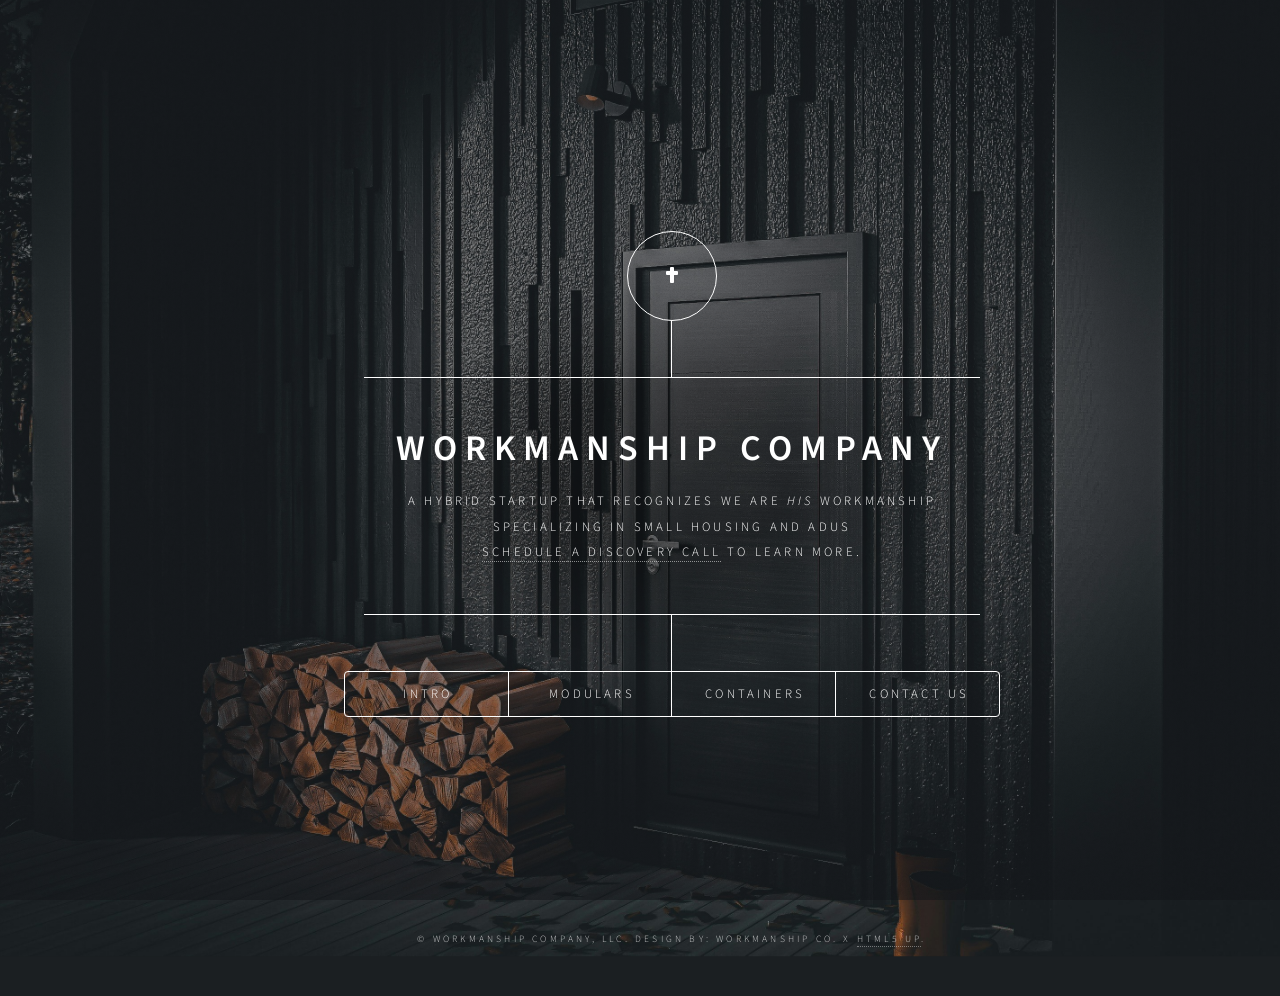
==== commit 94fc5a42: "Adding Containers Information and better SEO meta information" ====
--- a/sojourn_30_3d.html
+++ b/sojourn_30_3d.html
@@ -46,13 +46,11 @@
 								<li><a href="#contact">Contact</a></li> -->
 
 					<li><a href="#intro">Intro</a></li>
-					<!--<li><a href="#tinyhouse">Tiny Homes</a></li>-->
-					<li><a href="#modulars">Modulars</a></li>
+					<!--<li><a href="#tiny-house-designs">Tiny Homes</a></li>-->
+					<li><a href="#modular-housing-designs">Modulars</a></li>
+					<li><a href="#container-housing-designs">Containers</a></li>
 					<!--<li><a href="#modulars">Containers</a></li> -->
-					 <!-- <li><a href="#modelspricing">Pricing</a></li> -->
-					<!--<li><a href="#contact">Quick Start Guide</a></li>-->
-					<!-- <li><a href="#3d_viewer">View in 3D</a></li> -->
-					 <li><a href="#calendar">Schedule a Call</a></li>
+					 <li><a href="#calendar">Contact Us</a></li>
 
 				</ul>
 			</nav>
@@ -128,6 +126,28 @@
 			</article>
 
 
+	<!-- Shipping Container Houses -->
+
+	 			<!-- Model: Container 20 -->
+			<article id="container-housing-designs">
+				<h2 class="major">20 ft Container Home</h2>
+				<span class="image main"><img src="images/20ft_container_containingluxury.jpg" alt="" /></span>
+				<p>Workmanship x Containing Luxury - 20 ft. High Cube Luxury Shipping Container house. </p> 
+				<p style="display: flex; flex-direction: column;"><a
+						href="#calendar"
+						class="button primary">Let's Build</a></p>
+			</article>
+
+
+			<!-- Model: Container 40-->
+			<article id="container-housing-designs">
+				<h2 class="major">40 ft Container Home</h2>
+				<span class="image main"><img src="images/40ft_container_containingluxury.jpg" alt="" /></span>
+				<p>Workmanship x Containing Luxury - 40 ft High Cube Luxury Container house.</a></p> 
+				<P style="display: flex; flex-direction: column;"><a
+						href="#calendar"
+						class="button primary">Let's Build</a></P>
+			</article>
 
 
 	
--- a/assets/css/main.css
+++ b/assets/css/main.css
@@ -91,7 +91,7 @@
 	}
 
 	*, *:before, *:after {
-		box-sizing: inherit;
+		/*box-sizing: inherit;*/
 	}
 
 	body {
